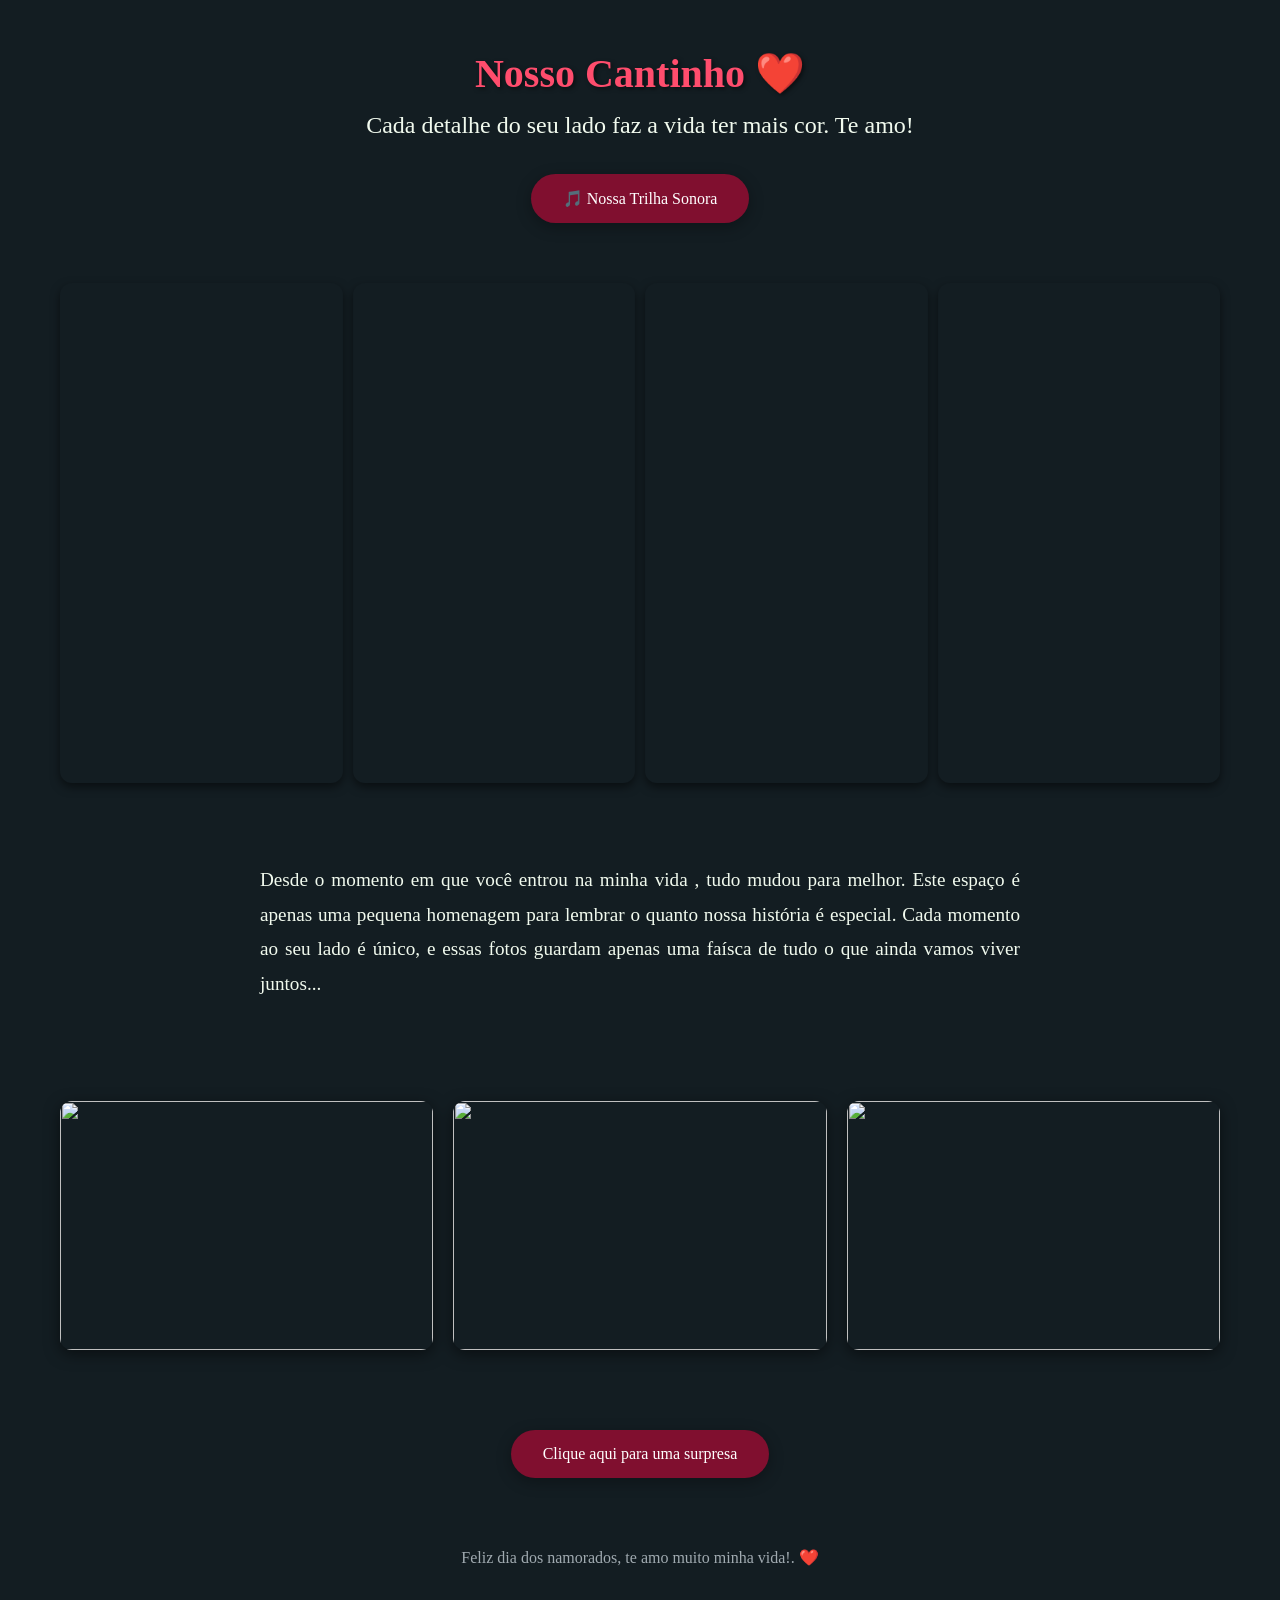
==== page.html @ e34cbae3 "Add files via upload" ====
<!DOCTYPE html>
<html lang="pt-br">

<head>
    <meta charset="UTF-8">
    <meta name="viewport" content="width=device-width, initial-scale=1.0">
    <title>Para o Meu Amor ❤️</title>
    <link rel="stylesheet" href="style.css">
</head>

<body>

    <div class="container">
        <h1>Nosso Cantinho ❤️</h1>
        <h2>Cada detalhe do seu lado faz a vida ter mais cor. Te amo!</h2>
        
        <button class="botao-playlist" onclick="abrirJanela()">🎵 Nossa Trilha Sonora</button>
    </div>

    <div class="gallery">
        <div class="gallery-image" style="background-image: url('Joyce/page/fotos/foto (1).jpeg')"></div>
        <div class="gallery-image" style="background-image: url('https://images.pexels.com/photos/984934/pexels-photo-984934.jpeg')"></div>
        <div class="gallery-image" style="background-image: url('https://bibliotecadopregador.com.br/wp-content/uploads/2023/05/casal-feliz.jpg')"></div>
        <div class="gallery-image" style="background-image: url('https://images.pexels.com/photos/4014884/pexels-photo-4014884.jpeg')"></div>
    </div>

    <div class="container">
        <p class="texto-romantico">
            Desde o momento em que você entrou na minha vida , tudo mudou para melhor. Este espaço é apenas uma pequena homenagem para lembrar o quanto nossa história é especial. Cada momento ao seu lado é único, e essas fotos guardam apenas uma faísca de tudo o que ainda vamos viver juntos...
        </p>
    </div>

    <div class="card-container">
        <div class="card">
            <div class="image-box">
                <img src="Joyce/page/fotos/foto (1).jpeg">
            </div>
            <div class="content">
                <h3>O Início 🗓️</h3>
                <p>O dia em que minha vida ganhou um novo sentido.</p>
            </div>
        </div>
        <div class="card">
            <div class="image-box">
                <img src="https://images.pexels.com/photos/984934/pexels-photo-984934.jpeg">
            </div>
            <div class="content">
                <h3>Sorrisos 😄</h3>
                <p>Sua gargalhada é, de longe, o meu som favorito no mundo.</p>
            </div>
        </div>
        <div class="card">
            <div class="image-box">
                <img src="https://bibliotecadopregador.com.br/wp-content/uploads/2023/05/casal-feliz.jpg">
            </div>
            <div class="content">
                <h3>Futuro 🏡</h3>
                <p>Apenas o começo de uma vida inteira projetada ao seu lado.</p>
            </div>
        </div>
    </div>

    <div class="container">
        <button class="botao-surpresa" onclick="abrirJanela2()">Clique aqui para uma surpresa</button>
        
        <footer>
            <p>Feliz dia dos namorados, te amo muito minha vida!. ❤️</p>
        </footer>
    </div>
    
    <div id="janela" class="janela">
        <div class="coracao-container">
            <div class="coracao"></div>
        </div>
        <button onclick="fecharJanela()">Fechar</button>
    </div>

    <script src="script.js"></script>
</body>
</html>
---- style.css ----
* {
    box-sizing: border-box;
    margin: 0;
    padding: 0;
}

body {
    position: relative;
    font-family: 'Georgia', Times, serif;
    background-color: #131d22;
    color: #ffffff;
    min-height: 100vh;
    overflow-x: hidden;
    padding-bottom: 50px;
}

/* Fundo com imagem translúcida */
body::after {
    content: '';
    position: fixed;
    top: 0;       
    left: 0;           
    width: 100%;
    height: 100%;
    background: url("https://i.pinimg.com/originals/51/43/52/514352b1bd85601df8f9f01762e22f25.png") no-repeat center center;
    background-size: cover;
    opacity: 0.15;
    z-index: -1;
}

/* Container centralizador padrão */
.container {
    width: 100%;
    max-width: 1200px;
    margin: 0 auto;
    padding: 20px;
    text-align: center;
}

h1 {
    font-size: 2.5rem;
    margin-top: 30px;
    color: #ff4d6d;
    text-shadow: 2px 2px 4px rgba(0,0,0,0.5);
}

h2 {
    font-size: 1.5rem;
    margin: 15px 0;
    font-weight: 300;
    color: #f1faee;
}

/* Botões */
.botao-playlist, .botao-surpresa {
    font-family: inherit;
    background-color: #800f2f;
    border: none;
    color: white;
    padding: 15px 32px;
    font-size: 16px;
    cursor: pointer;
    border-radius: 50px;
    margin: 20px 0;
    transition: background 0.3s, transform 0.2s;
    box-shadow: 0 4px 15px rgba(0,0,0,0.3);
}

.botao-playlist:hover, .botao-surpresa:hover {
    background-color: #ff4d6d;
    transform: scale(1.05);
}

/* Galeria Sanfona */
.gallery {
    display: flex;
    height: 60vh;
    padding: 20px;
    gap: 10px;
    max-width: 1200px;
    margin: 0 auto;
}

.gallery-image {
    flex: 1;
    background-position: center;
    background-repeat: no-repeat;
    background-size: cover;
    border-radius: 12px;
    transition: all .7s cubic-bezier(.25, .4, .45, 1.4);
    box-shadow: 0 4px 10px rgba(0,0,0,0.5);
}

.gallery-image:hover {
    flex: 5;
}

/* Texto Longo */
.texto-romantico {
    font-size: 1.2rem;
    line-height: 1.8;
    color: #f1faee;
    max-width: 800px;
    margin: 40px auto;
    text-align: justify;
    padding: 0 20px;
}

/* Grid de Cartões */
.card-container {
    display: grid;
    grid-template-columns: repeat(auto-fit, minmax(300px, 1fr));
    gap: 20px;
    max-width: 1200px;
    margin: 40px auto;
    padding: 0 20px;
}

.card {
    width: 100%;
    aspect-ratio: 1.5;
    border-radius: 12px;
    position: relative;
    overflow: hidden;
    box-shadow: 0 4px 15px rgba(0,0,0,0.5);
}

.card .image-box {
    width: 100%;
    height: 100%;
}

.card .image-box img {
    width: 100%;
    height: 100%;
    object-fit: cover;
    transition: 0.5s ease-in-out;
}

.card .content {
    position: absolute;
    top: 50%;
    left: 50%;
    transform: translate(-50%, -50%);
    text-align: center;
    color: #ffffff;
    z-index: 2;
    opacity: 0;
    width: 80%;
    transition: opacity 0.3s ease-in-out;
}

.card::after {
    content: "";
    position: absolute;
    inset: 0;
    border: 2px solid #ff4d6d;
    border-radius: inherit;
    opacity: 0;
    z-index: 1;
    transition: 0.4s ease-in-out;
}

.card:hover img {
    filter: grayscale(0.5) brightness(0.2);
}

.card:hover .content {
    opacity: 1;
}

.card:hover::after {
    opacity: 1;
    inset: 15px;
}

/* Modal/Janela do Coração */
.janela {
    width: 90%;
    max-width: 500px;
    height: 350px;
    background-color: #0b0f12;
    border: 2px solid #850202;
    border-radius: 15px;
    box-shadow: 0px 0px 25px rgba(255, 77, 109, 0.3);
    position: fixed;
    top: 50%;
    left: 50%;
    transform: translate(-50%, -50%);
    display: none;
    flex-direction: column;
    justify-content: space-between;
    align-items: center;
    padding: 20px;
    z-index: 100;
}

.janela button {
    background: #ff4d6d;
    border: none;
    color: white;
    padding: 8px 16px;
    border-radius: 5px;
    cursor: pointer;
    z-index: 10;
}

/* Animação do Coração */
.coracao-container {
    flex-grow: 1;
    position: relative;
    width: 100%;
    display: flex;
    justify-content: center;
    align-items: center;
}

.coracao {
    width: 100px;
    height: 100px;
    position: relative;
    background-color: #ff4d6d;
    transform: rotate(-45deg);
    animation: pulsar 0.6s infinite alternate;
}

.coracao:before,
.coracao:after {
    content: "";
    position: absolute;
    width: 100px;
    height: 100px;
    background-color: #ff4d6d;
    border-radius: 50%;
}

.coracao:before {
    top: -50px;
    left: 0;
}

.coracao:after {
    left: 50px;
    top: 0;
}

@keyframes pulsar {
    0% { transform: rotate(-45deg) scale(0.8); }
    100% { transform: rotate(-45deg) scale(1); }
}

footer {
    margin-top: 50px;
    font-size: 1rem;
    color: #a0aab0;
}
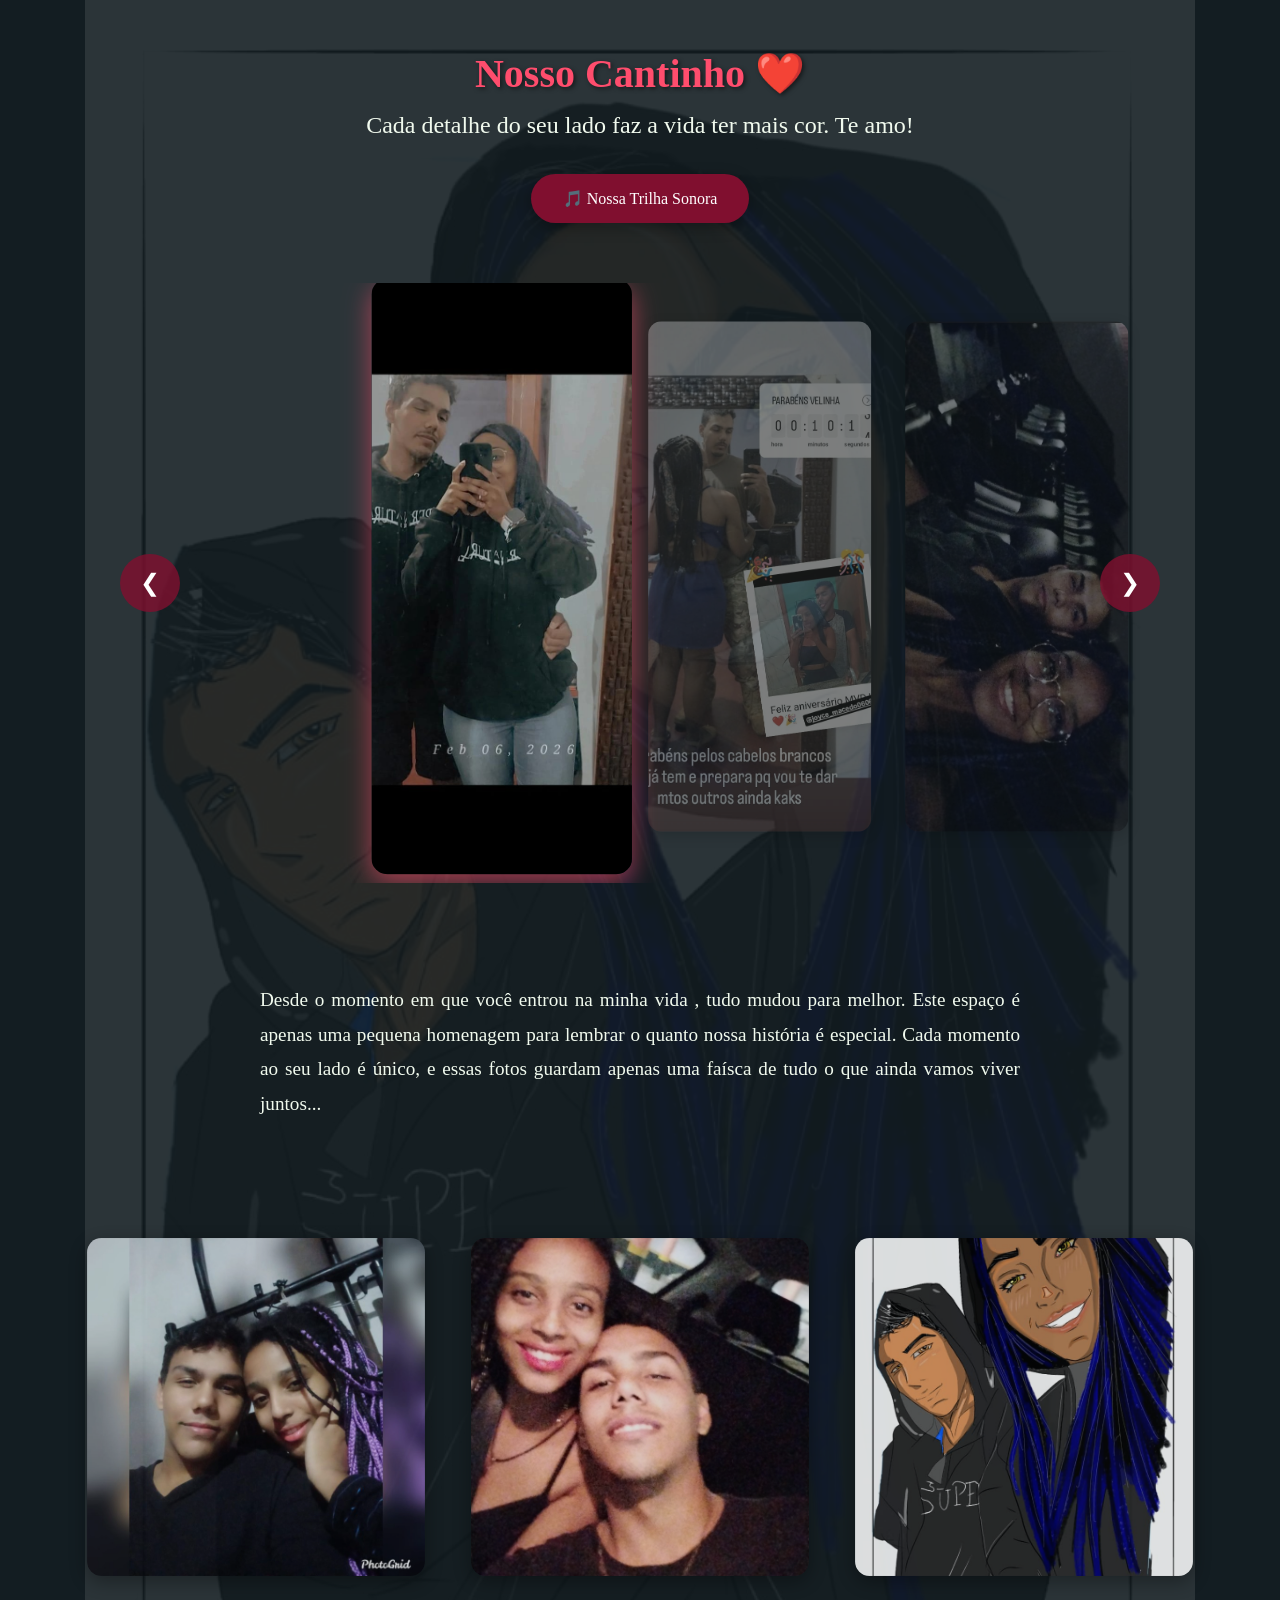
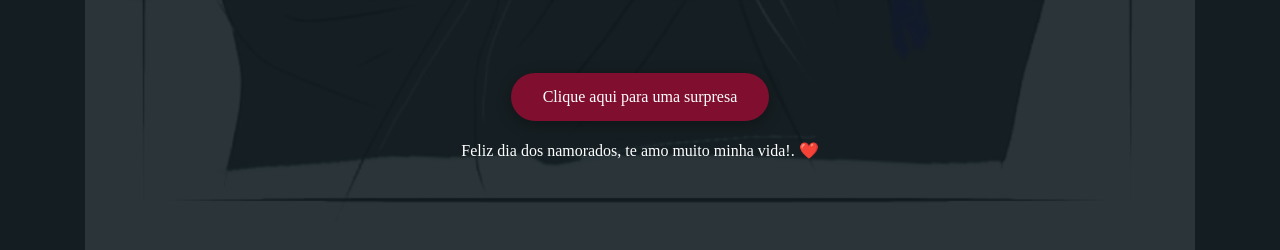
==== commit 20729858: "postagem_inicial postagem inicial da page" ====
--- a/page.html
+++ b/page.html
@@ -15,15 +15,34 @@
         <h2>Cada detalhe do seu lado faz a vida ter mais cor. Te amo!</h2>
         
         <button class="botao-playlist" onclick="abrirJanela()">🎵 Nossa Trilha Sonora</button>
+
+    <div class="carousel-container">
+        <button class="carousel-btn prev-btn" onclick="mudarSlide(-1)">&#10094;</button>
+        
+        <div class="carousel-wrapper">
+            <div class="carousel-track" id="track">
+                <img src="fotos/foto_(1).jpeg" >
+                <img src="fotos/foto_(2).jpeg" >
+                <img src="fotos/foto_(3).jpeg" >
+                <img src="fotos/foto_(4).jpeg" >
+                <img src="fotos/foto_(5).jpeg" >
+                <img src="fotos/foto_(6).jpeg" >
+                <img src="fotos/foto_(7).jpeg" >
+                <img src="fotos/foto_(8).jpeg" >
+                <img src="fotos/foto_(9).jpeg" >
+                <img src="fotos/foto_(10).jpeg" >
+                <img src="fotos/foto_(11).jpeg" >
+                <img src="fotos/foto_(12).jpeg" >
+                <img src="fotos/foto_(13).jpeg" >
+                <img src="fotos/foto_(14).jpeg" >
+                <img src="fotos/foto_(15).jpeg" >
+                <img src="fotos/foto_(16).jpeg" >
+                <img src="fotos/foto_(17).jpeg" >
+            </div>
+        </div>
+
+        <button class="carousel-btn next-btn" onclick="mudarSlide(1)">&#10095;</button>
     </div>
-
-    <div class="gallery">
-        <div class="gallery-image" style="background-image: url('Joyce/page/fotos/foto (1).jpeg')"></div>
-        <div class="gallery-image" style="background-image: url('https://images.pexels.com/photos/984934/pexels-photo-984934.jpeg')"></div>
-        <div class="gallery-image" style="background-image: url('https://bibliotecadopregador.com.br/wp-content/uploads/2023/05/casal-feliz.jpg')"></div>
-        <div class="gallery-image" style="background-image: url('https://images.pexels.com/photos/4014884/pexels-photo-4014884.jpeg')"></div>
-    </div>
-
     <div class="container">
         <p class="texto-romantico">
             Desde o momento em que você entrou na minha vida , tudo mudou para melhor. Este espaço é apenas uma pequena homenagem para lembrar o quanto nossa história é especial. Cada momento ao seu lado é único, e essas fotos guardam apenas uma faísca de tudo o que ainda vamos viver juntos...
@@ -33,16 +52,16 @@
     <div class="card-container">
         <div class="card">
             <div class="image-box">
-                <img src="Joyce/page/fotos/foto (1).jpeg">
+                <img src="fotos/foto_(14).jpeg">
             </div>
             <div class="content">
-                <h3>O Início 🗓️</h3>
-                <p>O dia em que minha vida ganhou um novo sentido.</p>
+                <h3>O Começo 🗓️</h3>
+                <p>Um dos nossos primeiros momentos juntos.</p>
             </div>
         </div>
         <div class="card">
             <div class="image-box">
-                <img src="https://images.pexels.com/photos/984934/pexels-photo-984934.jpeg">
+                <img src="fotos/foto_(8).jpeg">
             </div>
             <div class="content">
                 <h3>Sorrisos 😄</h3>
@@ -51,7 +70,7 @@
         </div>
         <div class="card">
             <div class="image-box">
-                <img src="https://bibliotecadopregador.com.br/wp-content/uploads/2023/05/casal-feliz.jpg">
+                <img src="fotos/foto_(16).jpeg">
             </div>
             <div class="content">
                 <h3>Futuro 🏡</h3>
@@ -68,10 +87,12 @@
         </footer>
     </div>
     
+<!-- Pop-up do Coração com Vídeo Embutido -->
     <div id="janela" class="janela">
         <div class="coracao-container">
-            <div class="coracao"></div>
+            <video id="videoSurpresa" src="fotos/vde.mp4" loop playsinline></video>
         </div>
+        <p class="legenda"><br> Eu te amo, minha vida!</p><br></p>
         <button onclick="fecharJanela()">Fechar</button>
     </div>
 
--- a/style.css
+++ b/style.css
@@ -13,19 +13,28 @@
     overflow-x: hidden;
     padding-bottom: 50px;
 }
-
-/* Fundo com imagem translúcida */
+/*
+   IMAGEM DE FUNDO DO SITE CENTRALIZADA
+========================================== */
 body::after {
     content: '';
-    position: fixed;
+    position: absolute; /* Mantém o fundo fixo enquanto rola a página */
     top: 0;       
     left: 0;           
     width: 100%;
     height: 100%;
-    background: url("https://i.pinimg.com/originals/51/43/52/514352b1bd85601df8f9f01762e22f25.png") no-repeat center center;
-    background-size: cover;
-    opacity: 0.15;
-    z-index: -1;
+    background-image: url('fotos/foto_\(16\).jpeg'); 
+
+    /* PROPRIEDADES DE CENTRALIZAÇÃO PERFEITA: */
+    background-repeat: repeat-y;
+    background-position: center top; /* Centraliza tanto na vertical quanto na horizontal */
+    background-size: contain;             /* Faz a imagem cobrir todo o ecrã adaptando-se a PC e Telemóvel */
+    
+    /* OPACIDADE (0.15 = 15% de visibilidade) */
+    /* Deixamos a imagem suave para os textos brancos e fotos não sumirem no fundo */
+    opacity: 0.10; 
+    
+    z-index: -1; /* Garante que a imagem fica atrás de TUDO no site */
 }
 
 /* Container centralizador padrão */
@@ -71,28 +80,94 @@
     transform: scale(1.05);
 }
 
-/* Galeria Sanfona */
-.gallery {
+/* ==========================================
+   CARROSSEL COM 3 IMAGENS E EFEITO ZOOM
+========================================== */
+.carousel-container {
+    position: relative;
+    max-width: 1000px; /* Aumentamos para caber as 3 fotos bem confortáveis */
+    margin: 40px auto;
     display: flex;
-    height: 60vh;
-    padding: 20px;
-    gap: 10px;
-    max-width: 1200px;
-    margin: 0 auto;
-}
-
-.gallery-image {
-    flex: 1;
-    background-position: center;
-    background-repeat: no-repeat;
-    background-size: cover;
-    border-radius: 12px;
-    transition: all .7s cubic-bezier(.25, .4, .45, 1.4);
-    box-shadow: 0 4px 10px rgba(0,0,0,0.5);
-}
-
-.gallery-image:hover {
-    flex: 5;
+    align-items: center;
+    justify-content: center;
+}
+
+.carousel-wrapper {
+    width: 100%;
+    height: 600px; /* Altura ideal para o grupo de fotos */
+    overflow: hidden;
+    padding: 10px 0; /* Espaço para o zoom não cortar o topo da foto */
+}
+
+.carousel-track {
+    display: flex;
+    gap: 10px; /* Espaço entre as fotos para não ficarem grudadas */
+    transition: transform 0.5s cubic-bezier(0.25, 1, 0.5, 1); /* Transição mais fluida */
+}
+
+.carousel-track img {
+    /* Cálculo matemático para mostrar exatamente 3 fotos descontando os espaços (gap) */
+    width: calc((100% - 10px) / 4); 
+    height: 100% - 20px;
+    object-fit: cover;
+    border-radius: 15px;
+    flex-shrink: 0;
+    
+    /* Efeito inicial nas fotos (efeito de "afastado" e mais escurinho) */
+    transform: scale(0.9); 
+    opacity: 0.4;
+    filter: grayscale(0.3);
+    transition: transform 0.5s ease, opacity 0.5s ease, filter 0.5s ease;
+    box-shadow: 0 4px 15px rgba(0, 0, 0, 0.4);
+}
+
+/* CLASSE MÁGICA: Aplica o ZOOM (+) e acende a foto que estiver no centro */
+.carousel-track img.active {
+    transform: scale(1.05); /* Dá o zoom na foto principal */
+    opacity: 1;             /* Deixa ela 100% visível */
+    filter: grayscale(0);   /* Tira qualquer efeito cinza */
+    box-shadow: 0 8px 25px rgba(255, 77, 109, 0.6); /* Brilho romântico em volta */
+    z-index: 2;
+}
+
+/* Estilo das Setas */
+.carousel-btn {
+    position: absolute;
+    top: 50%;
+    transform: translateY(-50%);
+    background-color: rgba(128, 15, 47, 0.8);
+    color: white;
+    border: none;
+    font-size: 24px;
+    padding: 15px 20px;
+    cursor: pointer;
+    border-radius: 50%;
+    z-index: 10;
+    transition: background 0.3s, transform 0.2s;
+    margin-left: 10px;
+    margin-right: 10px;
+}
+
+.carousel-btn:hover {
+    background-color: #ff4d6d;
+}
+
+.prev-btn { left: -30px; }
+.next-btn { right: -30px; }
+
+/* Adaptação para Celular (Mostra apenas 1 foto por vez para não esmagar) */
+@media (max-width: 768px) {
+    .carousel-wrapper {
+        height: 350px;
+    }
+    .carousel-track img {
+        width: 100%; /* No celular vira 1 por vez automaticamente */
+    }
+    .carousel-track img.active {
+        transform: scale(1); /* Remove o zoom no celular para não cortar as bordas */
+    }
+    .prev-btn { left: 10px; }
+    .next-btn { right: 10px; }
 }
 
 /* Texto Longo */
@@ -106,35 +181,47 @@
     padding: 0 20px;
 }
 
-/* Grid de Cartões */
+/* ==========================================
+   GRID DE CARTÕES MAIORES COM EFEITO ZOOM
+========================================== */
 .card-container {
     display: grid;
-    grid-template-columns: repeat(auto-fit, minmax(300px, 1fr));
-    gap: 20px;
+    /* Mudamos de 300px para 350px para deixar os cartões maiores */
+    grid-template-columns: repeat(auto-fit, minmax(300px, 2fr)); 
+    gap: 32px; /* Aumentamos o espaço entre os cartões */
     max-width: 1200px;
-    margin: 40px auto;
+    margin: 50px auto;
     padding: 0 20px;
 }
 
 .card {
     width: 100%;
-    aspect-ratio: 1.5;
-    border-radius: 12px;
+    aspect-ratio: 1.0; /* Ajuste sutil na proporção para a foto ficar maior */
+    border-radius: 15px; /* Bordas mais arredondadas combinando com o carrossel */
     position: relative;
     overflow: hidden;
-    box-shadow: 0 4px 15px rgba(0,0,0,0.5);
+    box-shadow: 0 6px 20px rgba(0, 0, 0, 0.4);
+    
+    /* Estado inicial do cartão: um pouco opaco e sem zoom */
+    opacity: 0.85;
+    transform: scale(0.96);
+    transition: transform 0.4s cubic-bezier(0.25, 1, 0.5, 1), 
+                opacity 0.4s ease, 
+                box-shadow 0.4s ease;
 }
 
 .card .image-box {
     width: 100%;
     height: 100%;
 }
-
 .card .image-box img {
-    width: 100%;
-    height: 100%;
-    object-fit: cover;
-    transition: 0.5s ease-in-out;
+    width: 100%;         /* Força a imagem a ter a largura total do cartão */
+    height: 100%;        /* Força a imagem a ter a altura total do cartão */
+    
+    /* GARANTE QUE A IMAGEM NÃO FICA "CHATA" OU ESTICADA: */
+    object-fit: cover;   /* Enquadra a foto perfeitamente no retângulo do cartão */
+    object-position: center; /* Foca no topo da foto (ótimo se os rostos estiverem na parte de cima) */
+    transition: transform 0.5s ease-in-out, filter 0.5s ease-in-out;
 }
 
 .card .content {
@@ -146,10 +233,11 @@
     color: #ffffff;
     z-index: 2;
     opacity: 0;
-    width: 80%;
-    transition: opacity 0.3s ease-in-out;
-}
-
+    width: 85%;
+    transition: opacity 0.4s ease-in-out;
+}
+
+/* Borda interna romântica */
 .card::after {
     content: "";
     position: absolute;
@@ -161,28 +249,56 @@
     transition: 0.4s ease-in-out;
 }
 
+/* ==========================================
+   EFEITO HOVER (QUANDO PASSA O MOUSE) 
+========================================== */
+.card:hover {
+    opacity: 1; /* Fica 100% aceso */
+    transform: scale(1.04) translateY(-5px); /* Efeito Zoom (+) e sobe de leve */
+    box-shadow: 0 12px 30px rgba(255, 77, 109, 0.3); /* Brilho rosa no fundo */
+}
+
+/* Dá um segundo zoom interno apenas na foto */
 .card:hover img {
-    filter: grayscale(0.5) brightness(0.2);
+    transform: scale(1.1);
+    filter: grayscale(0.5) brightness(0.2); /* Escurece o fundo para o texto aparecer */
 }
 
 .card:hover .content {
-    opacity: 1;
+    opacity: 1; /* Revela o texto de forma suave */
 }
 
 .card:hover::after {
     opacity: 1;
-    inset: 15px;
-}
-
-/* Modal/Janela do Coração */
+    inset: 15px; /* Desenha a bordinha rosa interna */
+}
+
+/* Ajuste para telas pequenas (Celular) */
+@media (max-width: 768px) {
+    .card-container {
+        grid-template-columns: 1fr; /* No celular fica um cartão embaixo do outro */
+        gap: 20px;
+    }
+    .card {
+        transform: scale(1); /* Desativa o zoom padrão no celular para não bugar o toque */
+        opacity: 1;
+    }
+    .card:hover {
+        transform: translateY(-3px); /* No celular apenas sobe de leve ao tocar */
+    }
+}
+
+/* ==========================================
+   VÍDEO EM FORMATO DE CORAÇÃO (POP-UP)
+========================================== */
 .janela {
     width: 90%;
-    max-width: 500px;
-    height: 350px;
+    max-width: 550px;
+    height: 480px; /* Aumentamos um pouco a altura para acomodar o vídeo grande */
     background-color: #0b0f12;
     border: 2px solid #850202;
     border-radius: 15px;
-    box-shadow: 0px 0px 25px rgba(255, 77, 109, 0.3);
+    box-shadow: 0px 0px 30px rgba(255, 77, 109, 0.4);
     position: fixed;
     top: 50%;
     left: 50%;
@@ -191,7 +307,7 @@
     flex-direction: column;
     justify-content: space-between;
     align-items: center;
-    padding: 20px;
+    padding: 10px;
     z-index: 100;
 }
 
@@ -199,58 +315,64 @@
     background: #ff4d6d;
     border: none;
     color: white;
-    padding: 8px 16px;
-    border-radius: 5px;
+    padding: 10px 20px;
+    border-radius: 50px;
     cursor: pointer;
-    z-index: 10;
-}
-
-/* Animação do Coração */
+    font-family: inherit;
+    font-weight: bold;
+    transition: background 0.3s;
+}
+
+.janela button:hover {
+    background-color: #ff758f;
+}
+
 .coracao-container {
     flex-grow: 1;
-    position: relative;
     width: 100%;
     display: flex;
     justify-content: center;
     align-items: center;
-}
-
-.coracao {
-    width: 100px;
-    height: 100px;
-    position: relative;
-    background-color: #ff4d6d;
-    transform: rotate(-45deg);
-    animation: pulsar 0.6s infinite alternate;
-}
-
-.coracao:before,
-.coracao:after {
-    content: "";
-    position: absolute;
-    width: 100px;
-    height: 100px;
-    background-color: #ff4d6d;
-    border-radius: 50%;
-}
-
-.coracao:before {
-    top: -50px;
-    left: 0;
-}
-
-.coracao:after {
-    left: 50px;
-    top: 0;
-}
-
-@keyframes pulsar {
-    0% { transform: rotate(-45deg) scale(0.8); }
-    100% { transform: rotate(-45deg) scale(1); }
-}
-
-footer {
-    margin-top: 50px;
-    font-size: 1rem;
-    color: #a0aab0;
+    overflow: hidden;
+}
+.legenda{
+    margin-bottom: 5px;
+    margin-top: 5px;
+    align-items: center;
+    
+}
+/* O VÍDEO FORMATADO EM CORAÇÃO COM EFEITO DE PULSAR */
+#videoSurpresa {
+    width: 400px;
+    height: 400px;
+    object-fit: cover; /* Garante que o vídeo se adapte e preencha o formato */
+    border-radius: 5px; /* Um leve arredondado caso queira testar sem o formato primeiro */
+    
+    /* Forma geométrica ultra compatível para formato de coração */
+    clip-path: polygon(50% 15%, 65% 0%, 85% 0%, 100% 15%, 100% 40%, 50% 95%, 0% 40%, 0% 15%, 15% 0%, 35% 0%);
+    
+    /* Removemos a propriedade 'scale' antiga que causava o fundo preto em algumas telas */
+    transform: scale(1); 
+    animation: pulsarVideo 0.8s infinite alternate ease-in-out;
+}
+
+@keyframes pulsarVideo {
+    0% {
+        transform: scale(0.96);
+    }
+    100% {
+        transform: scale(1.04);
+    }
+}
+
+/* Ajuste rápido para o vídeo não ficar gigante em celulares pequenos */
+@media (max-width: 480px) {
+    .janela {
+        height: 400px;
+    }
+    #videoSurpresa {
+        width: 250px;
+        height: 250px;
+        scale: 10.4; /* Ajuste do tamanho do recorte para telas pequenas */
+    }
 }
